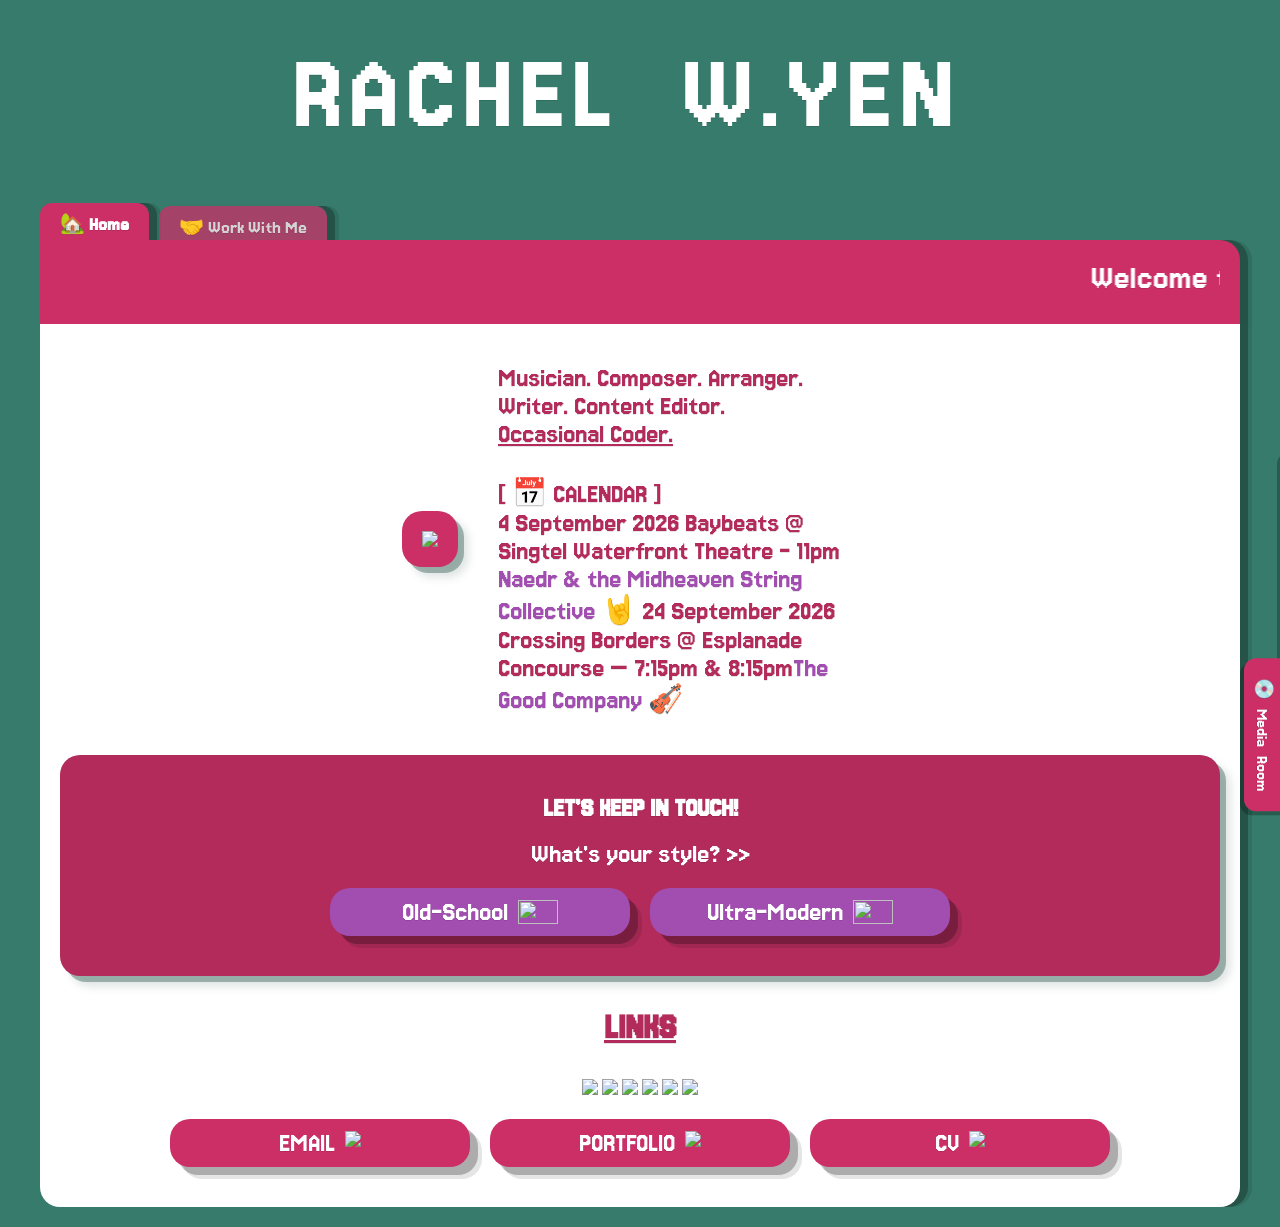
==== index.html @ 28c5f891 "Update index.html" ====
<!DOCTYPE html>
<!--
(ง'̀-'́)ง
COPYRIGHT: RACHEL W.YEN 2025 // @ratiorae
#2 Razzle Dazzle Rose
ICONS from icons8.com
-->
<html>

<head>
    <title>RACHEL W.YEN</title>
    <meta name="viewport" content="width=device-width, initial-scale=1.0">
    <link rel="preconnect" href="https://fonts.googleapis.com">
    <link rel="preconnect" href="https://fonts.gstatic.com" crossorigin>
    <link href="https://fonts.googleapis.com/css2?family=Jersey+15&display=swap" rel="stylesheet">
    <link href="https://fonts.googleapis.com/css2?family=Montserrat+Alternates:ital,wght@0,100;0,200;0,300;0,400;0,500;0,600;0,700;0,800;0,900;1,100;1,200;1,300;1,400;1,500;1,600;1,700;1,800;1,900&display=swap" rel="stylesheet">
    <link href="https://fonts.googleapis.com/css?family=Press+Start+2P&display=swap" rel="stylesheet">
    <link rel="stylesheet" href="style.css">
    <script src="https://ajax.googleapis.com/ajax/libs/jquery/1.7/jquery.min.js"></script>
    <script src="https://static.tumblr.com/7qjmkr5/IUmmdsy41/jquery.style-my-tooltips.js"></script>
    <script>
        (function($){
            $(document).ready(function(){
                $("[title]").style_my_tooltips();
            });
        })(jQuery);
    </script>

<script>
// When the user clicks on div, open the popup
let popupTimeout;

function myFunction() {
  var popup = document.getElementById("myPopup");

  // Clear previous timers and classes
  clearTimeout(popupTimeout);
  popup.classList.remove("fadeOut");
  popup.classList.add("show");

  // After 3 seconds, fade out
  popupTimeout = setTimeout(function() {
    popup.classList.remove("show");
    popup.classList.add("fadeOut");
  }, 3000);
}
</script>
    
</head>

<body>
<div class="page-wrap">

    <!-- TITLE -->
    <div id="title">RACHEL W.YEN</div>

    <!-- BROWSER TAB NAV -->
    <div id="nav-tabs">
        <a href="index.html" class="nav-tab active">🏡 Home</a>
        <a href="work.html" class="nav-tab">🤝 Work With Me</a>
    </div>

    <!-- MARQUEE -->
    <div id="marquee">
        <marquee>Welcome to my site! It is a constant work-in-progress. Just like everything and everyone in life.</marquee>
    </div>

    <!-- MAIN BOX -->
    <div id="box">

        <!-- HERO + BIO -->
        <div class="hero-bio-wrap">
            <div id="hero">
                <img src="https://64.media.tumblr.com/27c55feb9adb5efbd6000f66ce13e718/206819551856dc75-1b/s2048x3072/45d7154d5a6cb7a2538e5012ef1999c4a69617bb.png">
            </div>
            <div id="bio">
                Musician. Composer. Arranger. Writer. Content Editor. <span class="popup" onclick="myFunction()"><u>Occasional Coder.</u>
  <span class="popuptext" id="myPopup">I  coded this website from scratch! :)</span>
</span>
                <br><br>
                [ 📅 CALENDAR ]<br>
                4 September 2026 Baybeats @ Singtel Waterfront Theatre - 11pm <a href="https://www.esplanade.com/whats-on/festivals-and-series/baybeats/2026/naedr-and-the-midheaven-string-collective" title="Register Here" target="_blank">Naedr & the Midheaven String Collective 🤘</a>
                24 September 2026 Crossing Borders @ Esplanade Concourse — 7:15pm & 8:15pm<a href="https://www.instagram.com/goodcompany_bluegrass/" title="Info" target="_blank">The Good Company 🎻</a>
            </div>
        </div>

        <!-- CONTACT -->
        <div id="stuff">
            <h1>LET'S KEEP IN TOUCH!</h1>
            <p>What's your style? >></p>
            <div id="button-hole">
                <div id="buttons">
                    <a title="Calls / Emails / etc." href="https://ratiorae.notion.site/231466946b60805ebcffcc7551e5982a?pvs=105" target="_blank">
                        Old-School <img src="https://img.icons8.com/?size=100&id=KpSaH0IaoxNq&format=png&color=000000">
                    </a>
                </div>
                <div id="buttons">
                    <a title="Social Media" href="https://links.rachelwyen.com" target="_blank">
                        Ultra-Modern <img src="https://img.icons8.com/?size=100&id=gruBzX6iBzng&format=png&color=000000">
                    </a>
                </div>
            </div>
        </div>

        <!-- LINKS -->
        <h2><u>LINKS</u></h2>
        <div id="sns">
            <p>
                <a title="YouTube" href="https://youtube.com/@rachelwyen" target="_blank"><img src="https://img.icons8.com/?size=100&id=80495&format=png&color=000000"></a>
                <a title="SoundCloud" href="https://soundcloud.com/yenoceane" target="_blank"><img src="https://img.icons8.com/?size=100&id=80608&format=png&color=000000"></a>
                <a title="Listening Links" href="https://yenoceane.crd.co" target="_blank"><img src="https://img.icons8.com/?size=100&id=81175&format=png&color=000000"></a>
                <a title="Spotify" href="https://open.spotify.com/artist/6Crds2fHISKu5I7xBIWRfW" target="_blank"><img src="https://img.icons8.com/?size=100&id=vR7IePJZt06j&format=png&color=000000"></a>
                <a title="Apple Music" href="https://music.apple.com/sg/artist/yen-oc%C3%A9ane/1644568569?app=music" target="_blank"><img src="https://img.icons8.com/?size=100&id=VwNtH5f7bWpg&format=png&color=000000"></a>
                <a title="Instagram" href="https://instagram.com/ratiorae" target="_blank"><img src="https://img.icons8.com/?size=100&id=80593&format=png&color=000000"></a>
            </p>
        </div>

        <div id="button-hole">
            <div id="buttons2"><a title="hello@rachelwyen.com" href="mailto:hello@rachelwyen.com" target="_blank">EMAIL <img src="https://img.icons8.com/doodle/48/000000/post-stamp--v2.png"></a></div>
            <div id="buttons2"><a title="Music portfolio" href="https://music.rachelwyen.com/#music" target="_blank">PORTFOLIO <img src="https://img.icons8.com/doodle/48/000000/sd.png"></a></div>
            <div id="buttons2"><a title="LinkedIn" href="https://linkedin.com/in/rachelwyen" target="_blank">CV <img src="https://img.icons8.com/doodle/48/000000/clipboard--v2.png"></a></div>
        </div>

    </div>
    <!-- END MAIN BOX -->

</div>
<!-- END PAGE WRAP -->

<!-- MEDIA SHELF SLIDE-IN TAB -->
<div id="shelf-tab">
    <div id="shelf-panel">
        <h3>💿 Media Room</h3>
        <p><strong>🎵 Listening</strong></p>
        <ul>
            <li>Bongeziwe Mabandla</li>
            <li>The Last Dinner Party</li>
        </ul>
        <p><strong>📖 Reading</strong></p>
        <ul>
            <li>Lost in the City</li>
            <li>The Bell Jar <sup>R</sup></li>
        </ul>
        <p><strong>🎬 Watching</strong></p>
        <ul>
            <li>Killing Eve S3</li>
        </ul>
    </div>
    <div id="shelf-handle" onclick="toggleBookshelf()"><span>💿 Media Room</span></div>
</div>

<!-- TITLE BOUNCE ANIMATION -->
<script>
document.addEventListener("DOMContentLoaded", function () {
    const titleEl = document.getElementById("title");
    const originalText = titleEl.textContent.trim();

    function animateTitle() {
        titleEl.textContent = "";
        const words = originalText.split(" ");
        words.forEach((word, wordIndex) => {
            const wordSpan = document.createElement("span");
            wordSpan.className = "word";
            [...word].forEach((char, i) => {
                const letterSpan = document.createElement("span");
                letterSpan.className = "letter";
                letterSpan.textContent = char;
                letterSpan.style.animationDelay = `${(wordIndex * 0.2 + i * 0.05)}s`;
                wordSpan.appendChild(letterSpan);
            });
            titleEl.appendChild(wordSpan);
            titleEl.appendChild(document.createTextNode(" "));
        });
    }

    animateTitle();
    setInterval(() => { titleEl.innerHTML = ""; animateTitle(); }, 15000);
});
</script>

<!-- BOOKSHELF TOGGLE -->
<script>
function toggleBookshelf() {
    const tab = document.getElementById("shelf-tab");
    tab.classList.toggle("open");
}
</script>

</body>
</html>
---- style.css ----
/* =============================================
   (ง'̀-'́)ง
   COPYRIGHT: RACHEL W.YEN 2025 // @ratiorae
   #2 Razzle Dazzle Rose
   ============================================= */

/* ── Variables ── */
:root {
    --bg:         #367b6b;
    --body-text:  #b22b5a;
    --link:       #a24db0;
    --title:      #fff;
    --marquee-bg: #cb2f66;
    --marquee-text: #fff;
    --image-bg:   #cb2f66;
    --box-bg:     #fff;
    --button-bg:  #a24db0;
    --footer-bg:  #b22b5a;
    --font-main:  'Jersey 15', Courier, monospace;
    --shadow-dark: rgba(0, 0, 0, 0.25);
    --shadow-darker: rgba(0, 0, 0, 0.1);
    --shadow-green: rgba(18, 66, 54, 0.35);
    --shadow-green-soft: rgba(18, 66, 54, 0.15);
}

/* ── Reset & Base ── */
*, *::before, *::after {
    box-sizing: border-box;
}

body {
    background-color: var(--bg);
    color: var(--body-text);
    padding: 20px;
    font-family: var(--font-main);
    font-size: 10vw;
    text-shadow: 0 1px 0 rgba(0,0,0,0.1);
    margin: 0;
}

a:link, a:active, a:visited {
    color: var(--link);
    text-decoration: none;
    transition-duration: 0.5s;
}

a:hover {
    color: var(--bg);
    transition-duration: 0.5s;
}

/* ── Layout ── */
.page-wrap {
    max-width: 1250px;
    width: 100%;
    margin: 0 auto;
    padding: 0 20px;
    box-sizing: border-box;
}

/* ── Title ── */
#title {
    color: var(--title);
    text-align: center;
    font-size: clamp(9vw, 5vw + 2rem, 80px);
    line-height: 1.3;
    margin: 0 auto 30px auto;
    padding: 0 5vw;
    max-width: 100%;
    overflow-wrap: break-word;
    word-break: normal;
    white-space: nowrap;
    display: block;
    letter-spacing: 0.05em;
}

.word {
    display: inline-block;
    white-space: nowrap;
    margin-right: 0.25em;
}

.letter {
    display: inline-block;
    animation: bounceOnce 1s ease forwards;
}

/* ── Marquee ── */
#marquee {
    background-color: var(--marquee-bg);
    color: var(--marquee-text);
    padding: 20px;
    width: 100%;
    font-size: 36px;
    margin: auto;
    position: relative;
    z-index: 20;
    box-sizing: border-box;
    border-top-left-radius: 0;
    border-top-right-radius: 20px;
    box-shadow: 8px 0 0 0 rgba(0, 0, 0, 0.25),
    12px 0 0 0 rgba(0, 0, 0, 0.1);
}

/* ── Browser Tab Navigation ── */
#nav-tabs {
    display: flex;
    gap: 10px;
    padding: 0;
    margin: 0;
    align-items: flex-end;
    background: transparent;
    position: relative;
    z-index: 10;
    overflow: visible;
}

.nav-tab {
    background-color: rgba(203, 47, 102, 0.75);
    font-family: var(--font-main);
    font-size: clamp(12px, 2vw, 20px);
    padding: 8px 20px;
    border-top-left-radius: 12px;
    border-top-right-radius: 12px;
    border-bottom: none;
    cursor: pointer;
    text-decoration: none;
    display: inline-block;
    transition: opacity 0.2s, background-color 0.2s, transform 0.2s;
    transform: translateY(6px);
    box-shadow: 8px 0 0 rgba(0, 0, 0, 0.25),
    12px 0 0 rgba(0, 0, 0, 0.1);
    position: relative;
    overflow: visible;
    z-index: auto;
}

.nav-tab:link, .nav-tab:visited {
    color: #d3d3d3;
}

.nav-tab:hover {
    opacity: 1;
    color: var(--marquee-text);
    transform: translateY(0px);
}

.nav-tab.active {
    background-color: var(--marquee-bg);
    color: var(--marquee-text);
    opacity: 1;
    transform: translateY(3px);
    font-weight: bold;
}

.nav-tab.active:hover {
    color: var(--marquee-text);
}

/* ── Main Box ── */
#box {
    background-color: var(--box-bg);
    padding: 20px;
    width: 100%;
    text-align: center;
    margin: auto;
    box-sizing: border-box;
    z-index: 30;
    border-bottom-left-radius: 20px;
    border-bottom-right-radius: 20px;
    border-top-right-radius: 0;
    border-top-left-radius: 0;
    box-shadow:
        8px 0 0 var(--shadow-dark),
        12px 0 0 var(--shadow-darker);
}

/* ── Hero + Bio ── */
.hero-bio-wrap {
    display: flex;
    gap: 20px;
    justify-content: center;
    align-items: center;
    flex-wrap: wrap;
    width: 100%;
    box-sizing: border-box;
}

#hero {
    background: var(--image-bg);
    padding: 20px;
    border-radius: 20px;
    display: inline-block;
    box-sizing: border-box;
    width: fit-content;
    max-width: 400px;
    box-shadow:
        6px 6px 0 var(--shadow-green),
        10px 10px 10px var(--shadow-green-soft);
}

#hero img {
    width: 100%;
    display: block;
    max-width: 400px;
}

#hero:hover {
    animation: shake 0.7s;
    animation-iteration-count: 1;
}

#bio {
    padding: 20px;
    text-align: left;
    width: 100%;
    max-width: 400px;
    height: auto;
    font-size: clamp(18px, 4vw, 28px);
    flex: 1 1 300px;
    box-sizing: border-box;
}

/* ── Buttons ── */
#button-hole {
    display: flex;
    flex-wrap: wrap;
    justify-content: center;
    gap: 20px;
    margin: 20px auto;
}

#buttons {
    background-color: var(--button-bg);
    padding: 10px 20px;
    border-radius: 20px;
    box-shadow: 8px 8px 0 var(--shadow-dark),
                12px 12px 0 var(--shadow-darker);
    font-size: clamp(18px, 4vw, 28px);
    text-align: center;
    flex: 0 0 auto;
    max-width: 300px;
    width: 100%;
    box-sizing: border-box;
    display: flex;
    align-items: center;
    justify-content: center;
    height: auto;
}

#buttons:hover {
    animation: shake 0.7s;
    animation-iteration-count: 1;
}

#buttons a {
    color: var(--marquee-text);
    font-size: clamp(20px, 5vw, 28px);
    text-decoration: none;
    display: flex;
    flex-wrap: nowrap;
    align-items: center;
    justify-content: center;
    gap: 10px;
    width: 100%;
    text-align: center;
    white-space: nowrap;
}

#buttons img {
    height: 24px;
    max-width: 1.5em;
    width: auto;
    flex-shrink: 0;
}

#buttons img:hover { animation: none !important; }

#buttons2 {
    background-color: var(--marquee-bg);
    padding: 10px 20px;
    border-radius: 20px;
    box-shadow: 8px 8px 0 var(--shadow-dark),
                12px 12px 0 var(--shadow-darker);
    font-size: clamp(20px, 5vw, 28px);
    text-align: center;
    flex: 0 0 auto;
    max-width: 300px;
    width: 100%;
    box-sizing: border-box;
    display: flex;
    align-items: center;
    justify-content: center;
    height: auto;
}

#buttons2:hover {
    animation: shake 0.7s;
    animation-iteration-count: 1;
}

#buttons2 a {
    color: var(--marquee-text);
    text-decoration: none;
    display: flex;
    flex-wrap: nowrap;
    align-items: center;
    justify-content: center;
    gap: 10px;
    width: 100%;
    text-align: center;
    white-space: nowrap;
}

#buttons2 img {
    height: 24px;
    max-width: 1.5em;
    width: auto;
    flex-shrink: 0;
}

#buttons2 img:hover { animation: none !important; }

/* ── Social / SNS ── */
h2 {
    font-size: 3vw;
}

#sns {
    margin-top: 5px;
    color: var(--bg);
    font-size: 16px;
}

#sns h1 { font-size: 10vw; text-decoration: underline; }
#sns img { width: 40px; }
#sns img:hover {
    animation: shake 0.7s;
    animation-iteration-count: 1;
}

/* ── Footer / Stuff ── */
#stuff {
    background-color: var(--footer-bg);
    text-align: center;
    color: #fff;
    padding: 20px;
    margin-top: 20px;
    border-radius: 20px;
    box-shadow:
        6px 6px 0 var(--shadow-green),
        10px 10px 10px var(--shadow-green-soft);
}

#stuff h1 { font-size: clamp(18px, 4vw, 28px); }
#stuff p  { font-size: clamp(18px, 4vw, 28px); margin: auto; }
#stuff a:link { color: var(--marquee-text); }
#stuff img { width: 40px; }
#stuff img:hover {
    animation: shake 0.7s;
    animation-iteration-count: 1;
}

/* ── Tooltip ── */
#s-m-t-tooltip {
    background-color: var(--marquee-bg);
    color: #fff;
    font-family: var(--font-main);
    font-size: 20px;
    margin: 10px;
    padding: 5px;
    width: auto;
    z-index: 9999;
    line-height: 16px;
    word-wrap: break-word;
    text-align: center;
    border-radius: 8px;
    box-shadow: 2px 2px 8px rgba(0,0,0,0.2);
}

/* ── Popup ── */
.popup {
    position: relative;
    display: inline-block;
    cursor: pointer;
    -webkit-user-select: none;
    -moz-user-select: none;
    -ms-user-select: none;
    user-select: none;
}

.popup .popuptext {
    visibility: hidden;
    opacity: 0;
    width: 160px;
    background-color: var(--marquee-bg);
    color: #fff;
    text-align: center;
    border-radius: 6px;
    padding: 8px 0;
    position: absolute;
    z-index: 1;
    bottom: 125%;
    left: 50%;
    margin-left: -80px;
    transition: opacity 0.5s ease;
}

.popup .popuptext::after {
    content: "";
    position: absolute;
    top: 100%;
    left: 50%;
    margin-left: -5px;
    border-width: 5px;
    border-style: solid;
    border-color: var(--marquee-bg) transparent transparent transparent;
}

.popup .show    { visibility: visible; opacity: 1; animation: fadeIn 0.5s forwards; }
.popup .fadeOut { animation: fadeOut 0.5s forwards; }

/* ── Media Shelf Slide-up Tab ── */
#shelf-tab {
    position: fixed;
    top: 70%;
    right: 0;
    transform: translateX(calc(100% - 36px)) translateY(-50%);
    z-index: 1000;
    display: flex;
    flex-direction: row;
    align-items: flex-end;
    transition: transform 0.4s ease;
}

#shelf-tab.open {
   transform: translateX(0%) translateY(-50%);
}

#shelf-handle {
    background-color: var(--marquee-bg);
    color: var(--marquee-text);
    font-family: var(--font-main);
    font-size: clamp(12px, 1.5vw, 18px);
    padding: 20px 8px;
    border-top-left-radius: 12px;
    border-bottom-left-radius: 12px;
    border-top-right-radius: 0;
    border-bottom-right-radius: 0;
    cursor: pointer;
    user-select: none;
    writing-mode: vertical-rl;
    text-orientation: mixed;
    transition: background-color 0.2s;
    order: 1;
    position: relative;
    z-index: 2;
    box-shadow: -4px 4px 0 var(--shadow-dark);
}

#shelf-handle:hover {
    background-color: var(--button-bg);
}

#shelf-handle span {
   display: block;
   word-spacing: 5px;
}

#shelf-panel {
    background-color: var(--box-bg);
    color: var(--body-text);
    width: 250px;
    overflow: hidden;
    padding: 20px;
    border-top-left-radius: 12px;
    border-bottom-left-radius: 0;
    font-size: clamp(14px, 1.8vw, 20px);
    text-align: left;
    order: 2;
    position: relative;
    z-index: 1;
    box-shadow: -4px 4px 0 var(--shadow-dark);
}

#shelf-panel h3 {
    margin-top: 0;
    font-size: clamp(16px, 2vw, 22px);
    color: var(--marquee-bg);
}

#shelf-panel ul {
    padding-left: 16px;
    margin: 8px 0;
}

#shelf-panel li {
    margin-bottom: 6px;
    font-size: clamp(12px, 1.5vw, 16px);
}

/* ── Work With Me ── */
.work-intro {
    font-size: clamp(18px, 4vw, 28px);
    margin: 20px auto 30px auto;
    max-width: 700px;
    color: var(--body-text);
}

.offerings-grid {
    display: flex;
    flex-direction: column;
    gap: 60px;
    margin: 0 auto 30px auto;
    max-width: 900px;
}

.offering-group {
    width: 100%;
}

.offering-heading {
    text-align: center;
    margin-bottom: 25px;
}

.offering-heading h2 {
    font-family: var(--font-main);
    font-size: clamp(28px, 5vw, 40px);
    margin: 0;
    color: var(--body-text);
}

.offering-heading p {
    font-family: var(--font-main);
    font-size: clamp(14px, 2vw, 18px);
    margin: 5px 0 0;
    color: var(--body-text);
    font-style: italic;
}

.offering-cards {
    display: flex;
    flex-wrap: wrap;
    gap: 20px;
    justify-content: center;
    align-items: start;
}

/* ── Flip Card ── */
.offering-card {
    flex: 0 1 260px;
    max-width: 260px;
    height: 220px;
    cursor: pointer;
    perspective: 1000px;
}

.card-inner {
    position: relative;
    width: 100%;
    height: 100%;
    min-height: 160px;
    transform-style: preserve-3d;
    transition: transform 0.5s ease;
    border-radius: 20px;
}

.offering-card.flipped .card-inner {
    transform: rotateY(180deg);
}

.card-front, .card-back {
    position: absolute;
    width: 100%;
    height: 100%;
    backface-visibility: hidden;
    -webkit-backface-visibility: hidden;
    border-radius: 20px;
    display: flex;
    flex-direction: column;
    align-items: center;
    justify-content: center;
    padding: 20px;
    box-sizing: border-box;
    box-shadow:
        6px 6px 0 var(--shadow-dark),
        10px 10px 0 var(--shadow-darker);
}

.card-front {
    background-color: var(--marquee-bg);
    color: #fff;
}

.card-back {
    background-color: var(--footer-bg);
    color: #fff;
    transform: rotateY(180deg);
    box-shadow: -6px 6px 0 var(--shadow-dark);
}

.offering-icon {
    font-size: 2.5rem;
    margin-bottom: 10px;
}

.offering-card h3 {
    font-family: var(--font-main);
    font-size: clamp(18px, 3vw, 22px);
    margin: 0;
    color: #fff;
    text-align: center;
}

.card-back p {
    font-family: var(--font-main);
    font-size: clamp(16px, 4vw, 22px);
    color: #fff;
    margin: 0 0 10px 0;
    line-height: 1.5;
    text-align: center;
}

.card-examples {
    font-family: var(--font-main);
    font-size: clamp(13px, 3vw, 16px);
    color: rgba(255,255,255,0.75);
    text-align: center;
    font-style: italic;
}

.work-cta-text {
    font-size: clamp(18px, 4vw, 28px);
    margin-bottom: 20px;
}

.coffee-section {
    margin: 20px auto 10px auto;
    max-width: 600px;
    font-size: clamp(18px, 4vw, 28px);
    color: var(--body-text);
}

/* ── Tables ── */
table { padding-left: 5px; width: auto; margin: auto; }
td    { font-size: 25px; float: left; }
tr    { margin: auto; }
tr:after { content: ""; display: table; clear: both; }

/* ── Keyframes ── */
@keyframes shake {
    0%  { transform: translate(1px, 1px) rotate(0deg); }
    10% { transform: translate(-1px, -2px) rotate(-1deg); }
    20% { transform: translate(-3px, 0px) rotate(1deg); }
    30% { transform: translate(3px, 2px) rotate(0deg); }
}

@keyframes bounceOnce {
    0%, 20%, 50%, 80%, 100% { transform: translateY(0); }
    40% { transform: translateY(-30px); }
    60% { transform: translateY(-15px); }
}

@keyframes fadeIn  { from { opacity: 0; } to { opacity: 1; } }
@keyframes fadeOut {
    0%   { opacity: 1; visibility: visible; }
    100% { opacity: 0; visibility: hidden; }
}

/* ── Responsive ── */
@media screen and (max-width: 600px) {
    body { padding: 10px; }

    .word {
        display: block;
        white-space: nowrap;
        margin-bottom: 0.2em;
    }

    .hero-bio-wrap { flex-direction: column; align-items: center; }

    #title {
        font-size: clamp(9vw, 5vw + 2rem, 80px);
        max-width: 90vw;
        white-space: normal;
        overflow-wrap: break-word;
        word-break: normal;
        line-height: 1.2;
        text-align: center;
        margin: 0 auto;
        padding: 0;
    }

    #marquee  { font-size: 20px; padding: 10px; }
    #bio      { padding: 10px; font-size: 22px; min-height: unset; flex: none; max-width: 90vw; text-align: center; margin: auto; }
    #hero     { max-width: 90vw; }
    #box      { padding: 10px; }

    #button-hole { flex-direction: column; align-items: center; }

    #nav-tabs { gap: 3px; }
    .nav-tab  { padding: 6px 12px; font-size: 12px; }

    #shelf-tab  { right: 0; }
    #shelf-panel { width: 200px; }

   .offerings-grid {
        flex-direction: column;
        align-items: center;
    }

   .offering-group {
        width: 100%;
    }

    .offering-heading {
        margin-bottom: 20px;
    }

    .offering-heading h2 {
        font-size: clamp(26px, 8vw, 34px);
    }

    .offering-heading p {
        font-size: 15px;
        margin-top: 4px;
    }

    .offering-cards {
        flex-direction: column;
        align-items: center;
        gap: 20px;
    }

    .offering-card {
        max-width: 90vw;
        width: 100%;
        height: 220px;
    }
   .card-inner {
        min-height: 160px;
    }

    .card-front, .card-back {
        min-height: 160px;
    }

    .offering-card h3 {
        font-size: 7vw;
    }

    .card-back p {
        font-size: 6vw;
    }

    .card-examples {
        font-size: 4.5vw;
    }
}
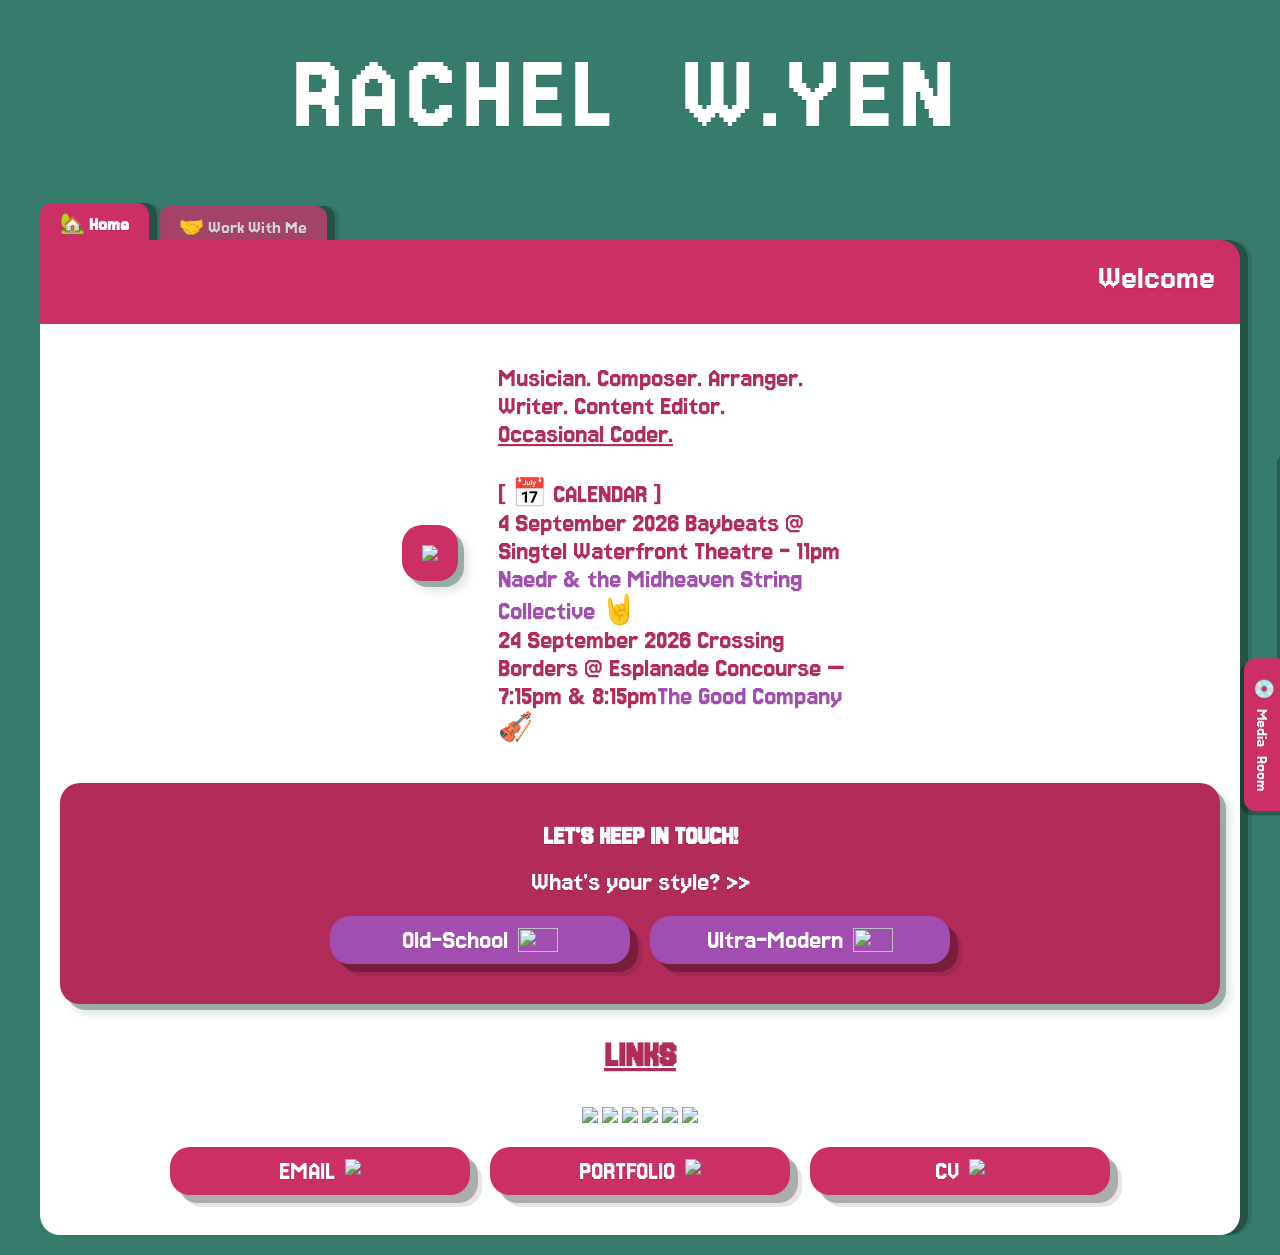
==== commit e5bcf43f: "Update index.html" ====
--- a/index.html
+++ b/index.html
@@ -80,7 +80,7 @@
                 <br><br>
                 [ 📅 CALENDAR ]<br>
                 4 September 2026 Baybeats @ Singtel Waterfront Theatre - 11pm <a href="https://www.esplanade.com/whats-on/festivals-and-series/baybeats/2026/naedr-and-the-midheaven-string-collective" title="Register Here" target="_blank">Naedr & the Midheaven String Collective 🤘</a>
-                24 September 2026 Crossing Borders @ Esplanade Concourse — 7:15pm & 8:15pm<a href="https://www.instagram.com/goodcompany_bluegrass/" title="Info" target="_blank">The Good Company 🎻</a>
+                <br>24 September 2026 Crossing Borders @ Esplanade Concourse — 7:15pm & 8:15pm<a href="https://www.instagram.com/goodcompany_bluegrass/" title="Info" target="_blank">The Good Company 🎻</a>
             </div>
         </div>
 
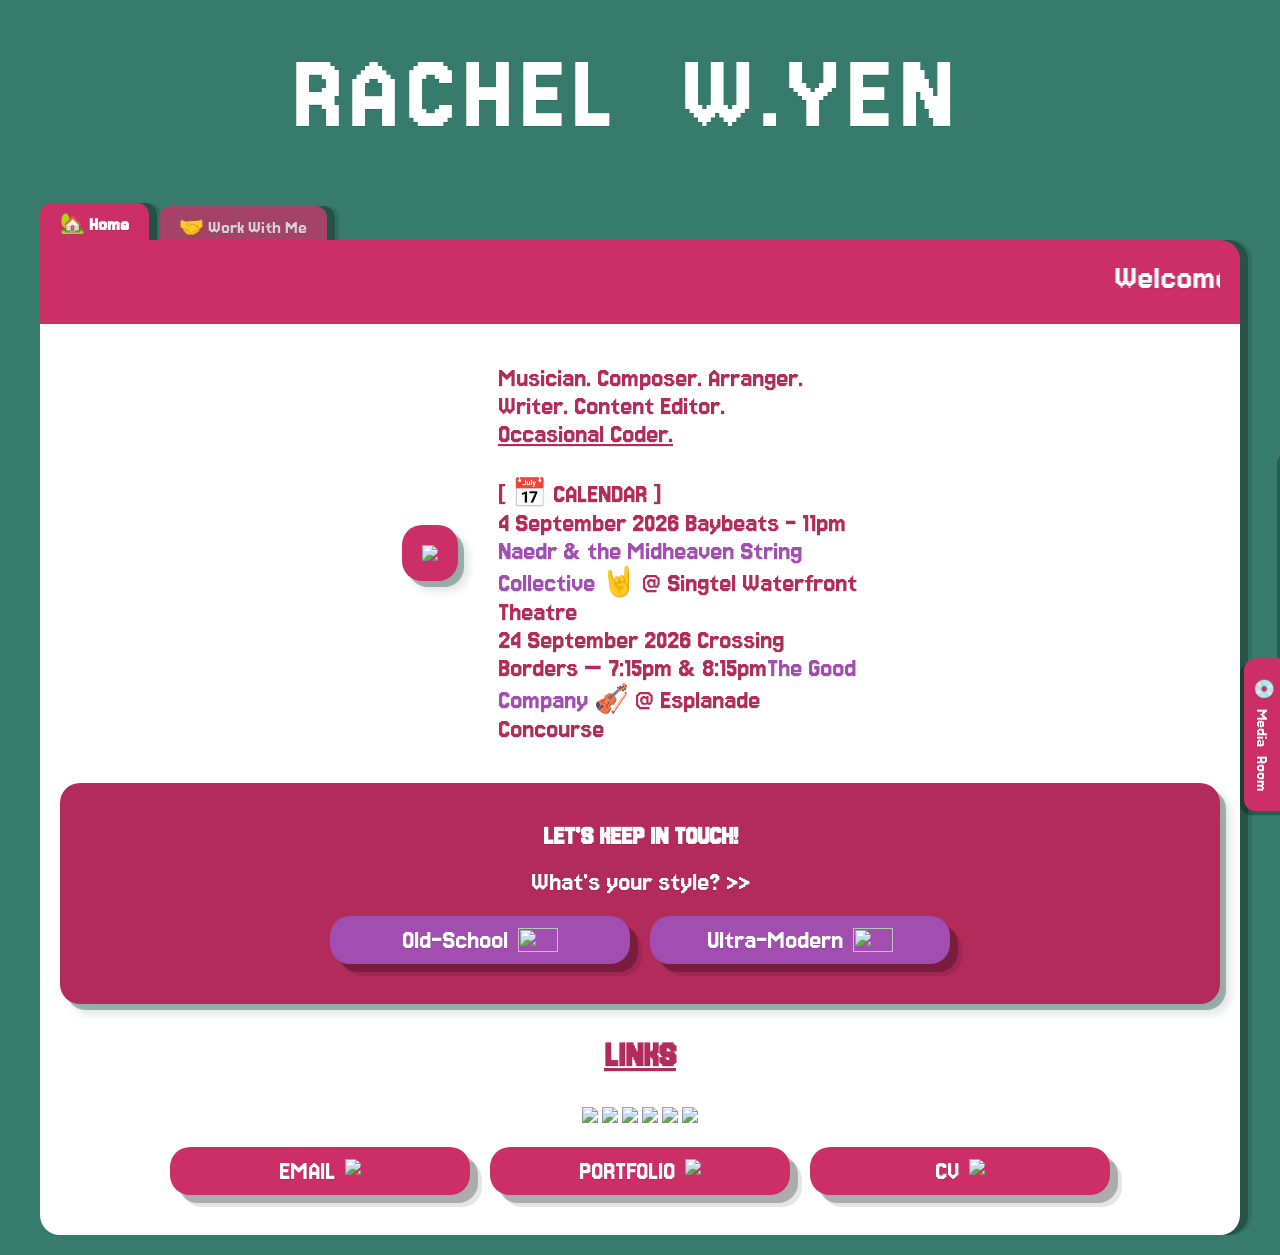
==== commit 1ebdab1d: "Update index.html" ====
--- a/index.html
+++ b/index.html
@@ -79,8 +79,8 @@
 </span>
                 <br><br>
                 [ 📅 CALENDAR ]<br>
-                4 September 2026 Baybeats @ Singtel Waterfront Theatre - 11pm <a href="https://www.esplanade.com/whats-on/festivals-and-series/baybeats/2026/naedr-and-the-midheaven-string-collective" title="Register Here" target="_blank">Naedr & the Midheaven String Collective 🤘</a>
-                <br>24 September 2026 Crossing Borders @ Esplanade Concourse — 7:15pm & 8:15pm<a href="https://www.instagram.com/goodcompany_bluegrass/" title="Info" target="_blank">The Good Company 🎻</a>
+                4 September 2026 Baybeats - 11pm <a href="https://www.esplanade.com/whats-on/festivals-and-series/baybeats/2026/naedr-and-the-midheaven-string-collective" title="Register Here" target="_blank">Naedr & the Midheaven String Collective 🤘</a> @ Singtel Waterfront Theatre
+                <br>24 September 2026 Crossing Borders — 7:15pm & 8:15pm<a href="https://www.instagram.com/goodcompany_bluegrass/" title="Info" target="_blank">The Good Company 🎻</a> @ Esplanade Concourse
             </div>
         </div>
 
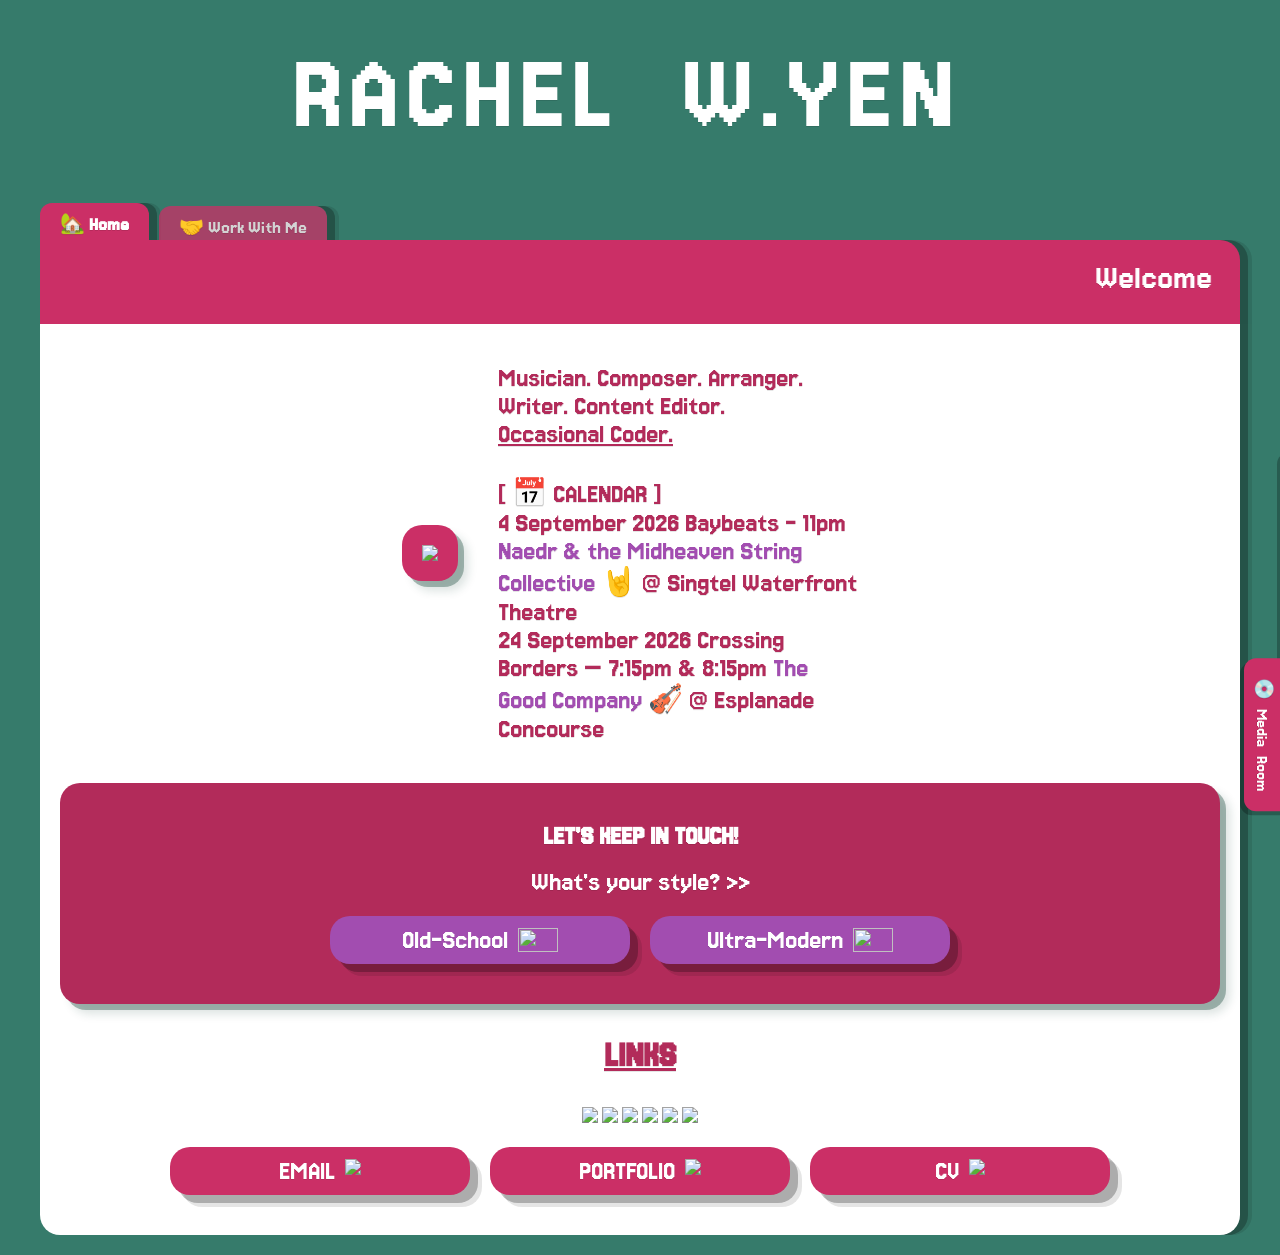
==== commit 4093ad22: "Update index.html" ====
--- a/index.html
+++ b/index.html
@@ -80,7 +80,7 @@
                 <br><br>
                 [ 📅 CALENDAR ]<br>
                 4 September 2026 Baybeats - 11pm <a href="https://www.esplanade.com/whats-on/festivals-and-series/baybeats/2026/naedr-and-the-midheaven-string-collective" title="Register Here" target="_blank">Naedr & the Midheaven String Collective 🤘</a> @ Singtel Waterfront Theatre
-                <br>24 September 2026 Crossing Borders — 7:15pm & 8:15pm<a href="https://www.instagram.com/goodcompany_bluegrass/" title="Info" target="_blank">The Good Company 🎻</a> @ Esplanade Concourse
+                <br>24 September 2026 Crossing Borders — 7:15pm & 8:15pm <a href="https://www.instagram.com/goodcompany_bluegrass/" title="Info" target="_blank">The Good Company 🎻</a> @ Esplanade Concourse
             </div>
         </div>
 
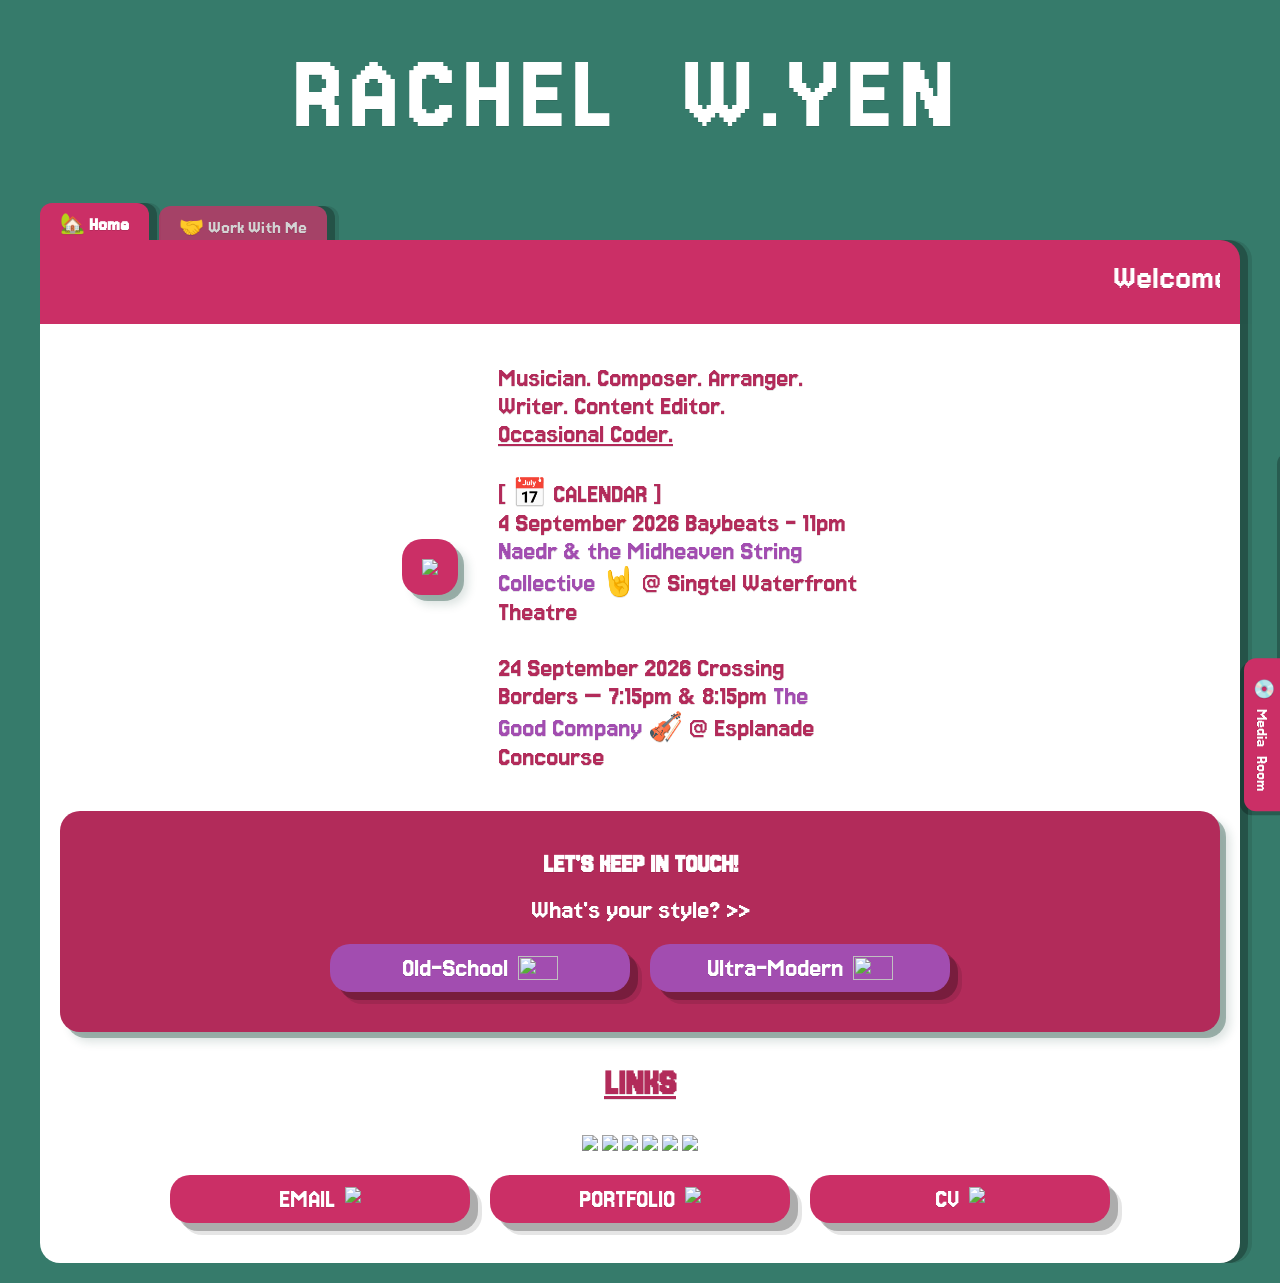
==== commit f01201c3: "Update index.html" ====
--- a/index.html
+++ b/index.html
@@ -79,7 +79,7 @@
 </span>
                 <br><br>
                 [ 📅 CALENDAR ]<br>
-                4 September 2026 Baybeats - 11pm <a href="https://www.esplanade.com/whats-on/festivals-and-series/baybeats/2026/naedr-and-the-midheaven-string-collective" title="Register Here" target="_blank">Naedr & the Midheaven String Collective 🤘</a> @ Singtel Waterfront Theatre
+                4 September 2026 Baybeats - 11pm <a href="https://www.esplanade.com/whats-on/festivals-and-series/baybeats/2026/naedr-and-the-midheaven-string-collective" title="Register Here" target="_blank">Naedr & the Midheaven String Collective 🤘</a> @ Singtel Waterfront Theatre<br>
                 <br>24 September 2026 Crossing Borders — 7:15pm & 8:15pm <a href="https://www.instagram.com/goodcompany_bluegrass/" title="Info" target="_blank">The Good Company 🎻</a> @ Esplanade Concourse
             </div>
         </div>
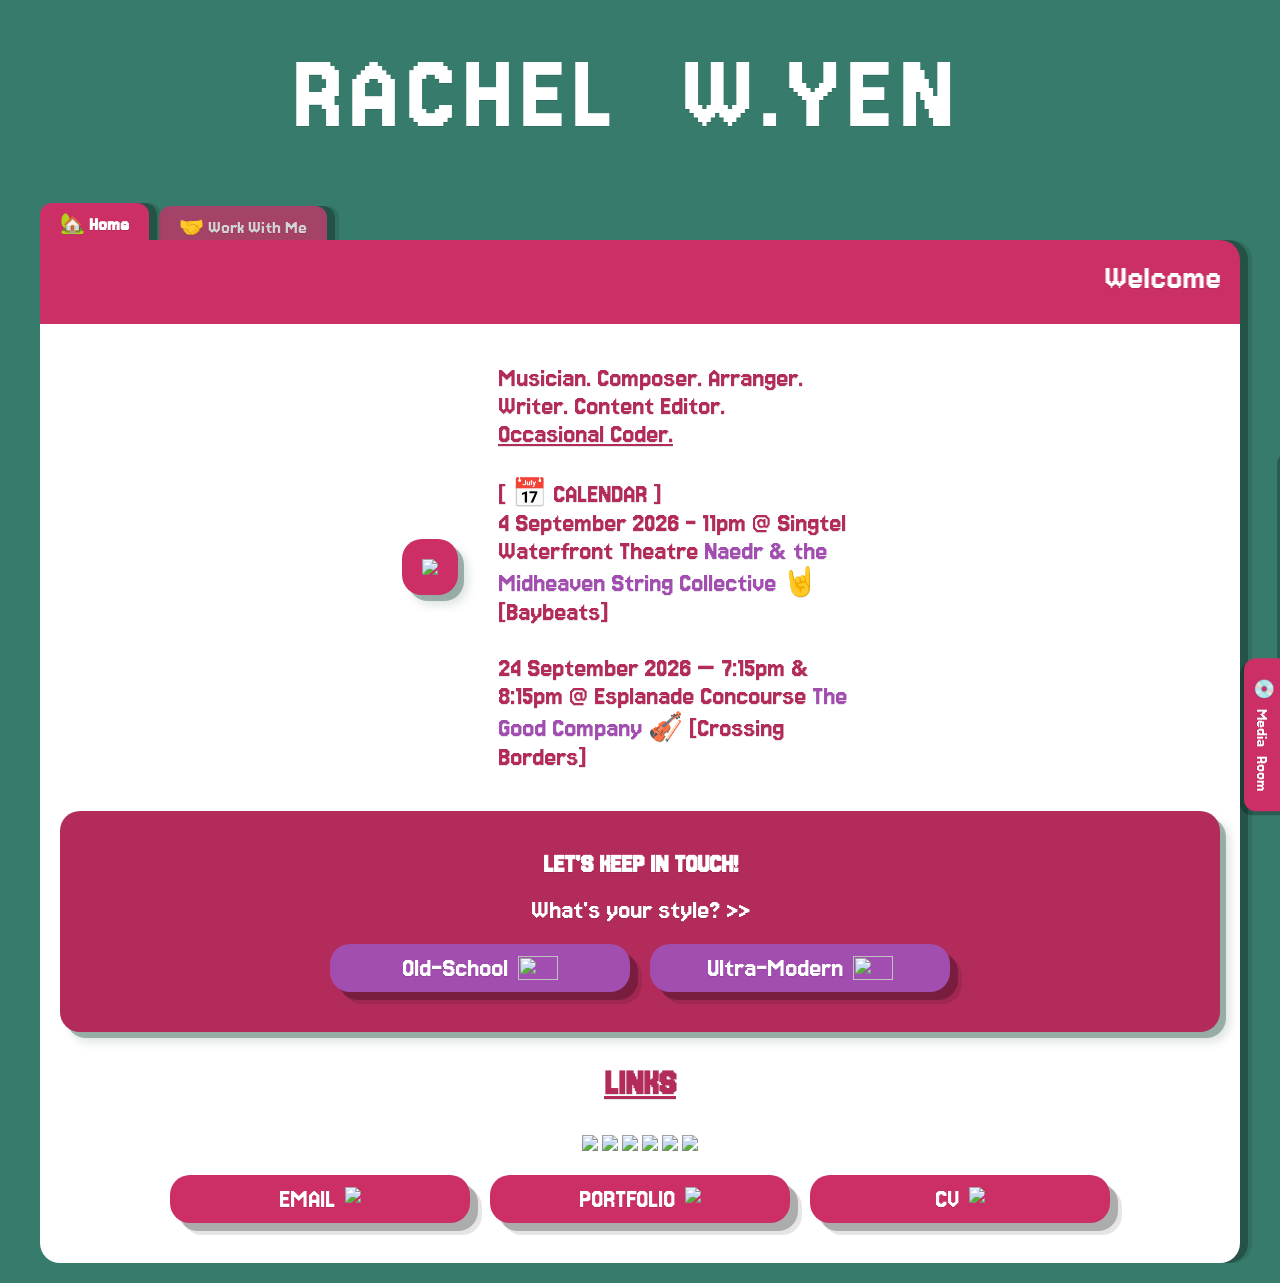
==== commit fb95a89e: "Update index.html" ====
--- a/index.html
+++ b/index.html
@@ -79,8 +79,8 @@
 </span>
                 <br><br>
                 [ 📅 CALENDAR ]<br>
-                4 September 2026 Baybeats - 11pm <a href="https://www.esplanade.com/whats-on/festivals-and-series/baybeats/2026/naedr-and-the-midheaven-string-collective" title="Register Here" target="_blank">Naedr & the Midheaven String Collective 🤘</a> @ Singtel Waterfront Theatre<br>
-                <br>24 September 2026 Crossing Borders — 7:15pm & 8:15pm <a href="https://www.instagram.com/goodcompany_bluegrass/" title="Info" target="_blank">The Good Company 🎻</a> @ Esplanade Concourse
+                4 September 2026 - 11pm @ Singtel Waterfront Theatre <a href="https://www.esplanade.com/whats-on/festivals-and-series/baybeats/2026/naedr-and-the-midheaven-string-collective" title="Register Here" target="_blank">Naedr & the Midheaven String Collective 🤘</a> [Baybeats]<br>
+                <br>24 September 2026 — 7:15pm & 8:15pm @ Esplanade Concourse <a href="https://www.instagram.com/goodcompany_bluegrass/" title="Info" target="_blank">The Good Company 🎻</a> [Crossing Borders]
             </div>
         </div>
 
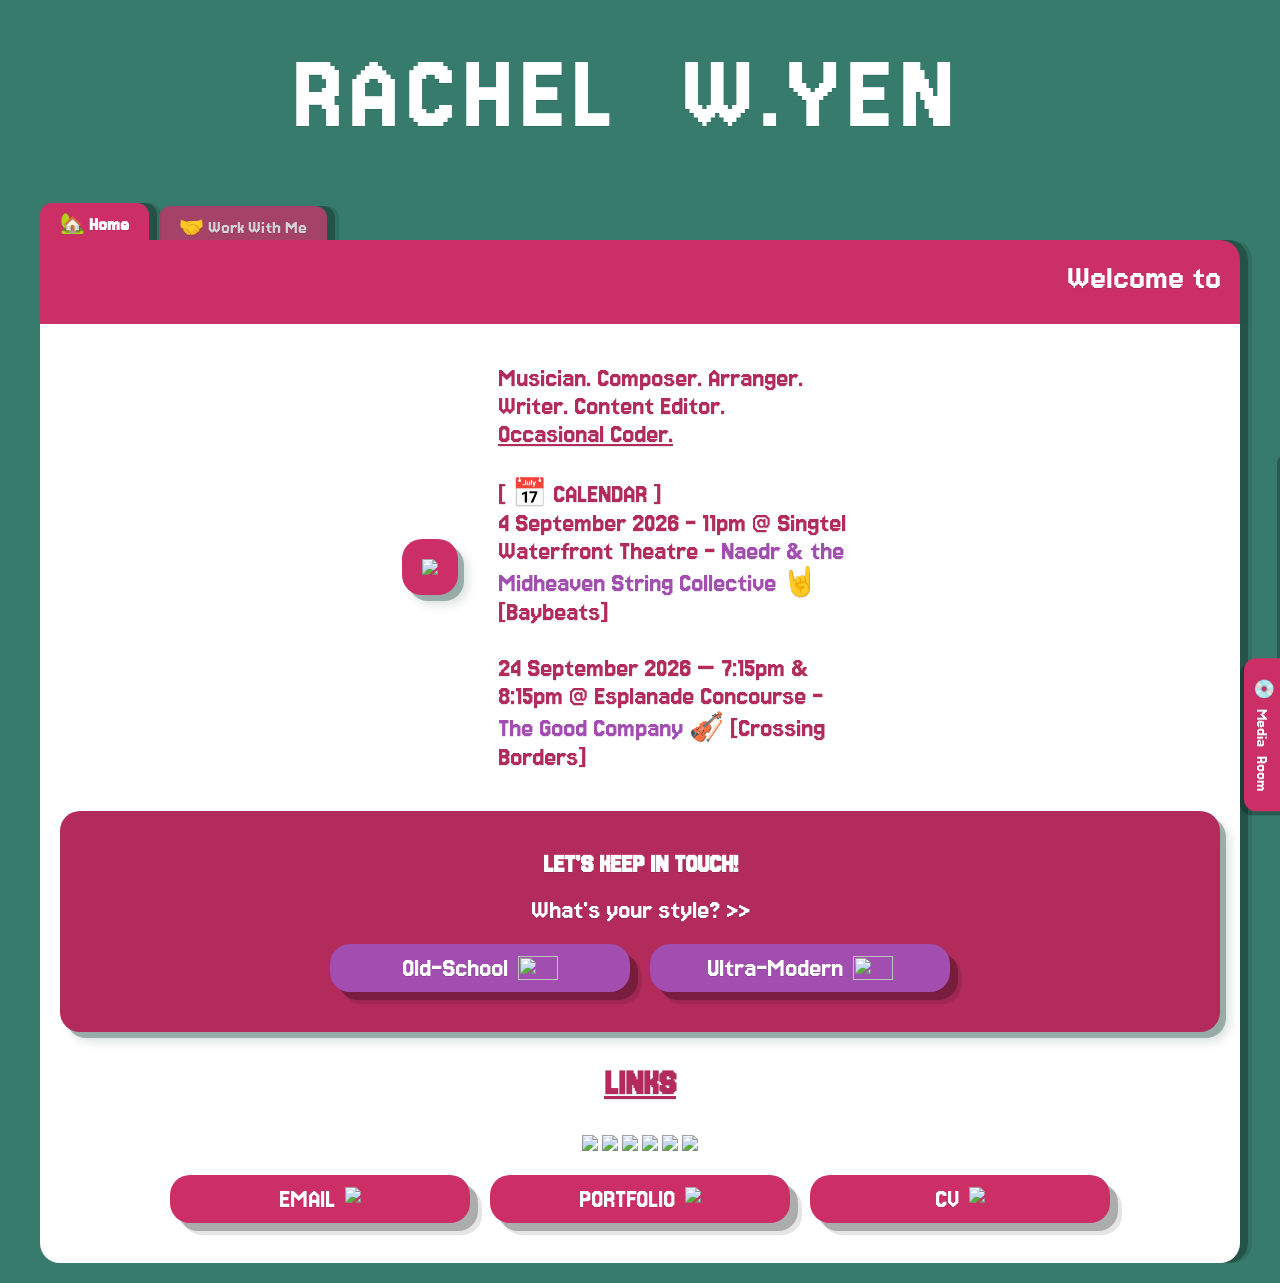
==== commit 5a072db5: "Update index.html" ====
--- a/index.html
+++ b/index.html
@@ -79,8 +79,8 @@
 </span>
                 <br><br>
                 [ 📅 CALENDAR ]<br>
-                4 September 2026 - 11pm @ Singtel Waterfront Theatre <a href="https://www.esplanade.com/whats-on/festivals-and-series/baybeats/2026/naedr-and-the-midheaven-string-collective" title="Register Here" target="_blank">Naedr & the Midheaven String Collective 🤘</a> [Baybeats]<br>
-                <br>24 September 2026 — 7:15pm & 8:15pm @ Esplanade Concourse <a href="https://www.instagram.com/goodcompany_bluegrass/" title="Info" target="_blank">The Good Company 🎻</a> [Crossing Borders]
+                4 September 2026 - 11pm @ Singtel Waterfront Theatre - <a href="https://www.esplanade.com/whats-on/festivals-and-series/baybeats/2026/naedr-and-the-midheaven-string-collective" title="Register Here" target="_blank">Naedr & the Midheaven String Collective 🤘</a> [Baybeats]<br>
+                <br>24 September 2026 — 7:15pm & 8:15pm @ Esplanade Concourse - <a href="https://www.instagram.com/goodcompany_bluegrass/" title="Info" target="_blank">The Good Company 🎻</a> [Crossing Borders]
             </div>
         </div>
 
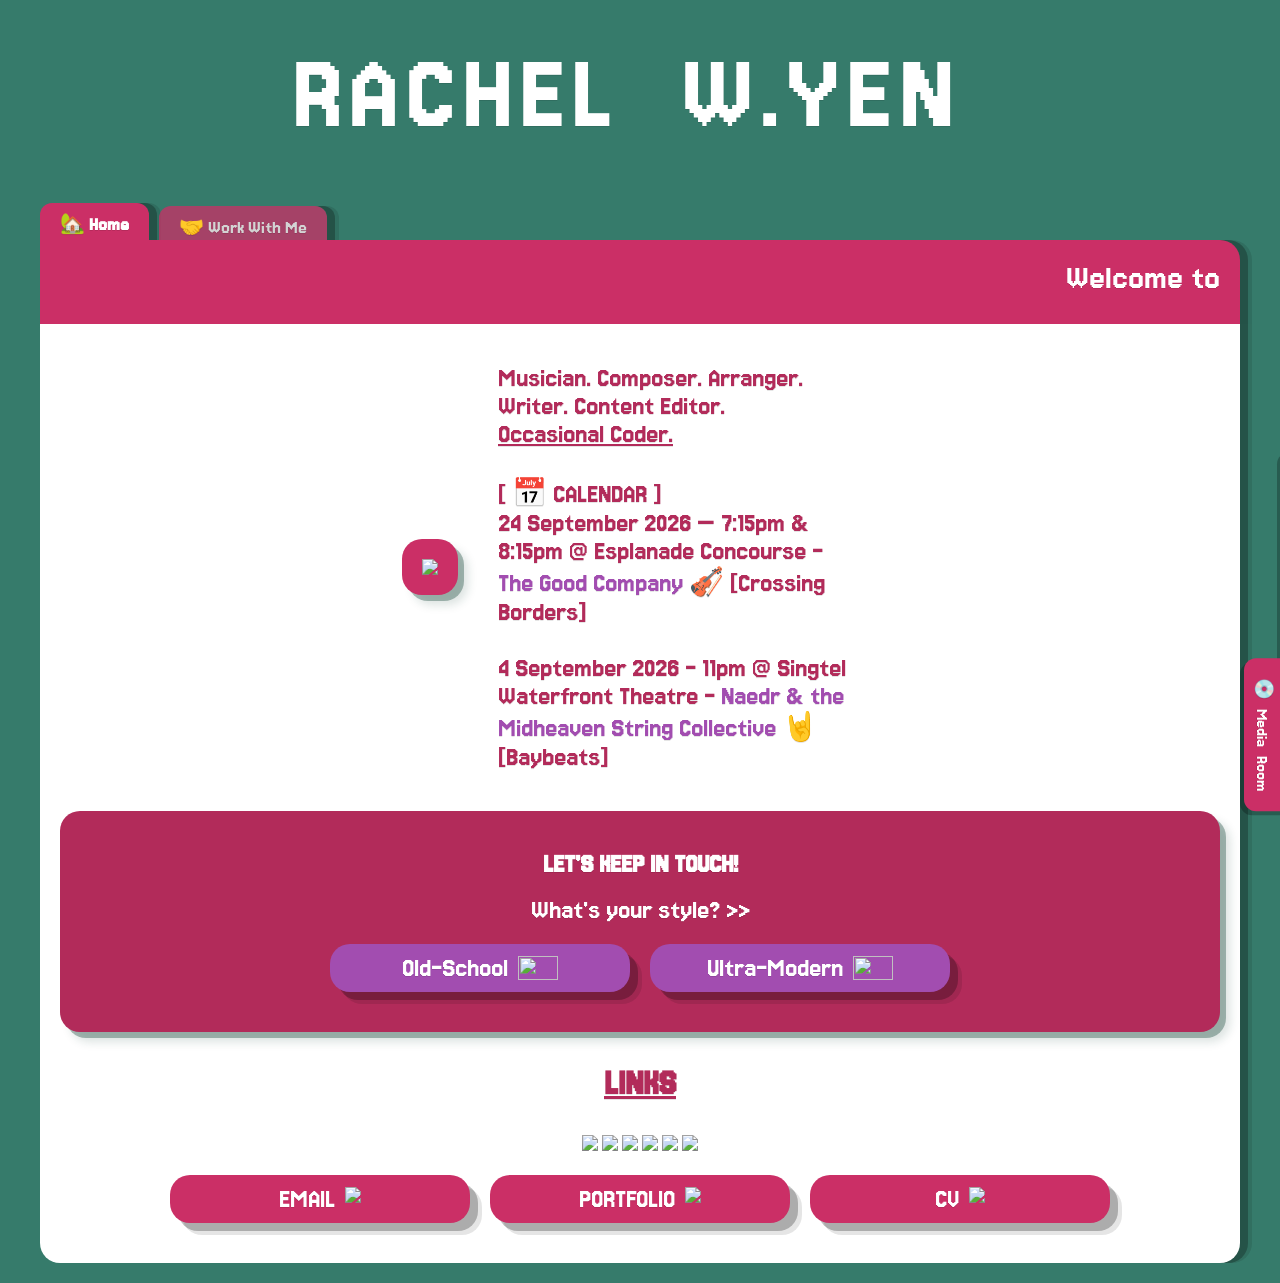
==== commit 489386ec: "Update index.html" ====
--- a/index.html
+++ b/index.html
@@ -79,8 +79,8 @@
 </span>
                 <br><br>
                 [ 📅 CALENDAR ]<br>
-                4 September 2026 - 11pm @ Singtel Waterfront Theatre - <a href="https://www.esplanade.com/whats-on/festivals-and-series/baybeats/2026/naedr-and-the-midheaven-string-collective" title="Register Here" target="_blank">Naedr & the Midheaven String Collective 🤘</a> [Baybeats]<br>
-                <br>24 September 2026 — 7:15pm & 8:15pm @ Esplanade Concourse - <a href="https://www.instagram.com/goodcompany_bluegrass/" title="Info" target="_blank">The Good Company 🎻</a> [Crossing Borders]
+                24 September 2026 — 7:15pm & 8:15pm @ Esplanade Concourse - <a href="https://www.esplanade.com/whats-on/festivals-and-series/crossing-borders/2026/in-good-company-a-bluegrass-gathering" title="Info" target="_blank">The Good Company 🎻</a> [Crossing Borders]<br>
+                <br>4 September 2026 - 11pm @ Singtel Waterfront Theatre - <a href="https://www.esplanade.com/whats-on/festivals-and-series/baybeats/2026/naedr-and-the-midheaven-string-collective" title="Register Here" target="_blank">Naedr & the Midheaven String Collective 🤘</a> [Baybeats]
             </div>
         </div>
 
